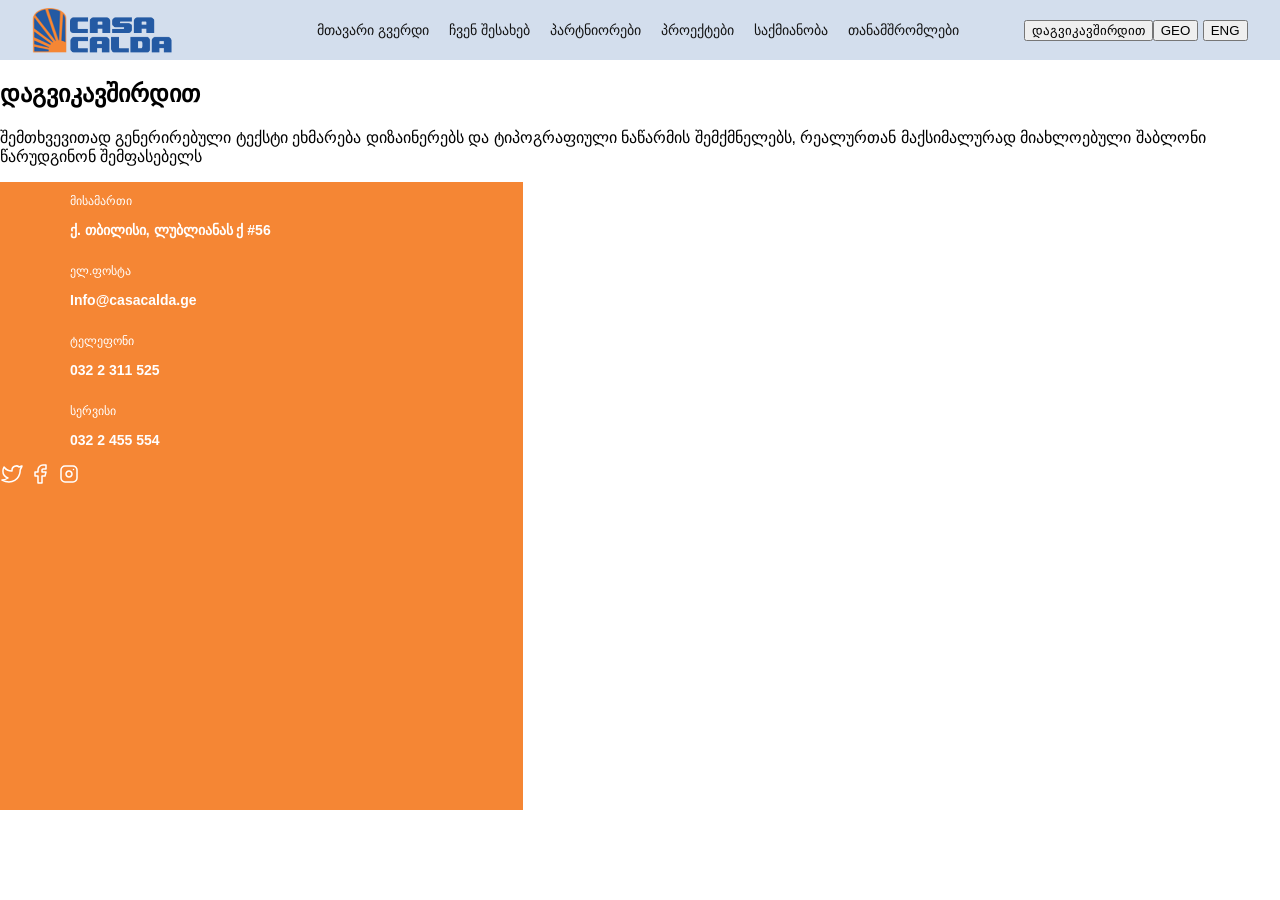
==== proj/index.html @ cd4a750c "main" ====
<!doctype html>
<html lang="en">
  <head>
    <meta charset="UTF-8" />
    <meta name="viewport" content="width=device-width, initial-scale=1.0" />
    <title>Document</title>
    <link rel="stylesheet" href="style.css" />
  </head>
  <body>
    <header>
      <nav>
        <img src="./images/logo-casacalda 1.svg" alt="" />
        <ul class="links">
          <li>მთავარი გვერდი</li>
          <li>ჩვენ შესახებ</li>
          <li>პარტნიორები</li>
          <li>პროექტები</li>
          <li>საქმიანობა</li>
          <li>თანამშრომლები</li>
        </ul>

        <div class="buttons">
          <button>დაგვიკავშირდით</button>
          <div>
            <button>GEO</button>
            <button>ENG</button>
          </div>
        </div>
      </nav>
    </header>

    <main>
      <h2>დაგვიკავშირდით</h2>
      <p>
        შემთხვევითად გენერირებული ტექსტი ეხმარება დიზაინერებს და ტიპოგრაფიული
        ნაწარმის შემქმნელებს, რეალურთან მაქსიმალურად მიახლოებული შაბლონი
        წარუდგინონ შემფასებელს
      </p>
      <section>
        <div class="orange">
          <div class="info">
            <div>
              <p class="dasaxeleba">მისამართი</p>
              <p class="bold">ქ. თბილისი, ლუბლიანას ქ #56</p>
            </div>
            <div>
              <p class="dasaxeleba">ელ.ფოსტა</p>
              <p class="bold">Info@casacalda.ge</p>
            </div>
            <div>
              <p class="dasaxeleba">ტელეფონი</p>
              <p class="bold">032 2 311 525</p>
            </div>
            <div>
              <p class="dasaxeleba">სერვისი</p>
              <p class="bold">032 2 455 554</p>
            </div>
          </div>
          <div class="icons">
            <img src="./images/Frame(1).svg" alt="">
            <img src="./images/Frame(2).svg" alt="">
            <img src="./images/Frame.svg" alt="">
          </div>
        </div>
        <div class="white"></div>
      </section>
    </main>

    <footer></footer>
  </body>
</html>
---- proj/style.css ----
body{
    font-family: sans-serif;
    margin: 0;
    padding: 0;
    box-sizing: border-box;
}

nav{
    display: flex;
    justify-content: space-around;
    align-items: center;
    background-color: #245AA333;
}



.links{
    display: flex;
    list-style-type: none;
    gap: 20px;
}

.links li{
    font-weight: 400;
    font-size: 14px;
    color: #141414;
}

.buttons{
    display: flex;
}

.orange{
    background-color: #F58634;
    width: 523px;
    height: 628px;
}

.dasaxeleba{
    font-weight: 500;
    font-size: 12px;
    color: white;
}

.bold{
    font-weight: 700;
    font-size: 14px;
    color: white;
}

.info{
    display: flex;
    justify-content: center;
    margin-left: 70px;
    flex-direction: column;
}
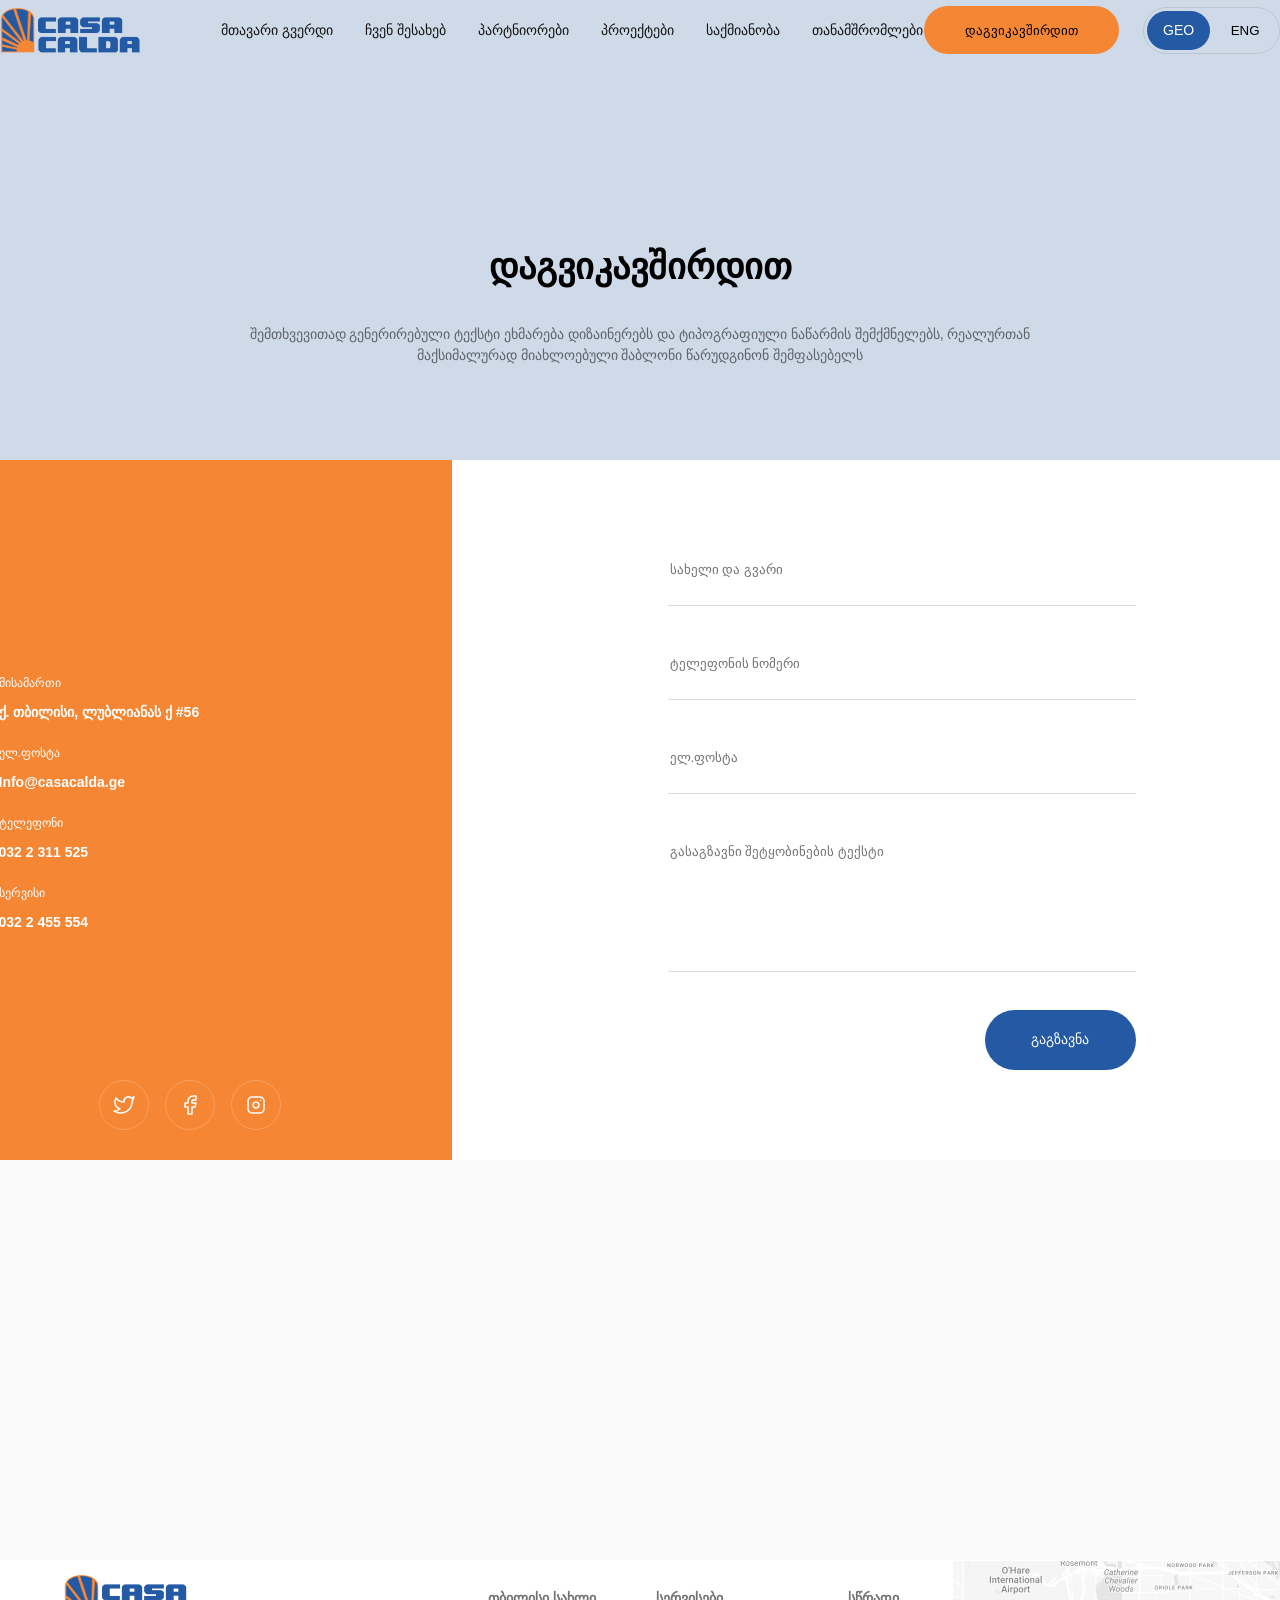
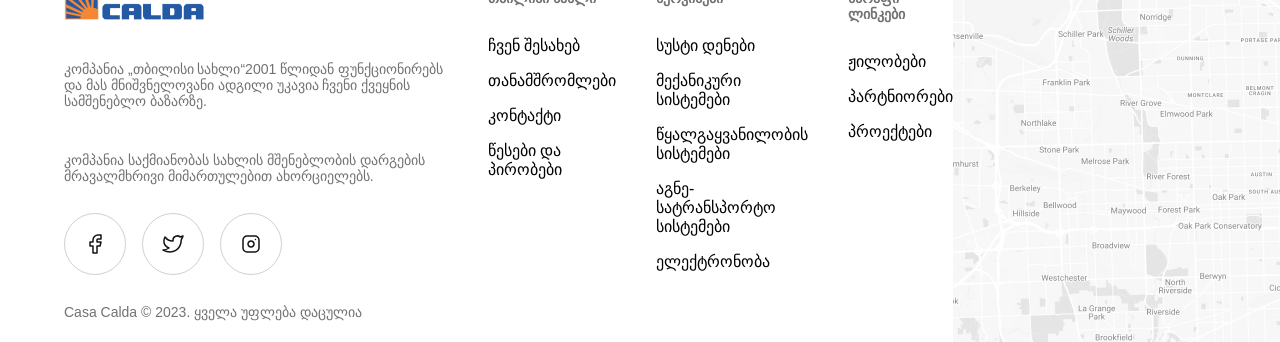
==== commit be4dbfd4: "main" ====
--- a/proj/index.html
+++ b/proj/index.html
@@ -9,7 +9,7 @@
   <body>
     <header>
       <nav>
-        <img src="./images/logo-casacalda 1.svg" alt="" />
+        <img src="./images/logo-casacalda_1.svg" alt="logo" />
         <ul class="links">
           <li>მთავარი გვერდი</li>
           <li>ჩვენ შესახებ</li>
@@ -20,23 +20,27 @@
         </ul>
 
         <div class="buttons">
-          <button>დაგვიკავშირდით</button>
-          <div>
-            <button>GEO</button>
-            <button>ENG</button>
+          <button class="btn1">დაგვიკავშირდით</button>
+          <div class="buttons2">
+            <button class="geo">GEO</button>
+            <button class="eng">ENG</button>
           </div>
         </div>
       </nav>
     </header>
 
+    <div class="bg-color"></div>
+
     <main>
-      <h2>დაგვიკავშირდით</h2>
-      <p>
-        შემთხვევითად გენერირებული ტექსტი ეხმარება დიზაინერებს და ტიპოგრაფიული
-        ნაწარმის შემქმნელებს, რეალურთან მაქსიმალურად მიახლოებული შაბლონი
-        წარუდგინონ შემფასებელს
-      </p>
-      <section>
+      <div class="txt">
+        <h2 class="h2">დაგვიკავშირდით</h2>
+        <p class="desc">
+          შემთხვევითად გენერირებული ტექსტი ეხმარება დიზაინერებს და ტიპოგრაფიული
+          ნაწარმის შემქმნელებს, რეალურთან მაქსიმალურად მიახლოებული შაბლონი
+          წარუდგინონ შემფასებელს
+        </p>
+      </div>
+      <section class="mains">
         <div class="orange">
           <div class="info">
             <div>
@@ -57,15 +61,104 @@
             </div>
           </div>
           <div class="icons">
-            <img src="./images/Frame(1).svg" alt="">
-            <img src="./images/Frame(2).svg" alt="">
-            <img src="./images/Frame.svg" alt="">
+            <div class="ico">
+              <img src="./images/Frame(1).svg" alt="" />
+            </div>
+            <div class="ico">
+              <img src="./images/Frame(2).svg" alt="" />
+            </div>
+            <div class="ico">
+              <img src="./images/Frame.svg" alt="" />
+            </div>
           </div>
         </div>
-        <div class="white"></div>
+        <div class="white">
+          <form class="inputs">
+            <input class="same" type="text" placeholder="სახელი და გვარი" />
+            <input class="same" type="text" placeholder="ტელეფონის ნომერი" />
+            <input class="same" type="email" placeholder="ელ.ფოსტა" />
+            <input
+              class="bolo"
+              type="text"
+              placeholder="გასაგზავნი შეტყობინების ტექსტი"
+            />
+            <div class="formButton">
+              <button>გაგზავნა</button>
+            </div>
+          </form>
+        </div>
       </section>
     </main>
 
-    <footer></footer>
+    <footer>
+      <div class="footer-container">
+        <div class="footer-about">
+          <div class="footer-logo">
+            <img src="./images/logo-casacalda_1.svg" alt="Casa Calda Logo" />
+          </div>
+
+          <p class="ptxt">
+            კომპანია „თბილისი სახლი“2001 წლიდან ფუნქციონირებს და მას
+            მნიშვნელოვანი ადგილი უკავია ჩვენი ქვეყნის სამშენებლო ბაზარზე.
+          </p>
+
+          <p class="ptxt">
+            კომპანია საქმიანობას სახლის მშენებლობის დარგების მრავალმხრივი
+            მიმართულებით ახორციელებს.
+          </p>
+
+          <div class="footer-socials">
+            <div>
+              <img src="./images/vector3.svg" alt="" />
+            </div>
+            <div>
+              <img src="./images/vector2.svg" alt="" />
+            </div>
+            <div>
+              <img src="./images/vector1.svg" alt="" />
+            </div>
+          </div>
+            <p class="idkk">Casa Calda © 2023. ყველა უფლება დაცულია</p>
+
+        </div>
+
+        <div class="footer-column">
+          
+          <ul>
+            <h3>თბილისი სახლი</h3>
+            <li>ჩვენ შესახებ</li>
+            <li>თანამშრომლები</li>
+            <li>კონტაქტი</li>
+            <li>წესები და პირობები</li>
+          </ul>
+        </div>
+
+        <div class="footer-column">
+          
+          <ul>
+            <h3>სერვისები</h3>
+            <li>სუსტი დენები</li>
+            <li>მექანიკური სისტემები</li>
+            <li>წყალგაყვანილობის სისტემები</li>
+            <li>აგნე-სატრანსპორტო სისტემები</li>
+            <li>ელექტრონობა</li>
+          </ul>
+        </div>
+
+        <div class="footer-column">
+          
+          <ul>
+            <h3>სწრაფი ლინკები</h3>
+            <li>ჟილობები</li>
+            <li>პარტნიორები</li>
+            <li>პროექტები</li>
+          </ul>
+        </div>
+
+        <img src="./images/Frame 46.png" alt="" />
+      </div>
+
+
+    </footer>
   </body>
 </html>
--- a/proj/style.css
+++ b/proj/style.css
@@ -1,8 +1,9 @@
 body{
-    font-family: sans-serif;
+    font-family: "Avenir Next Georgian", sans-serif;
     margin: 0;
     padding: 0;
     box-sizing: border-box;
+    background-color: #FAFAFA;
 }
 
 nav{
@@ -12,12 +13,28 @@
     background-color: #245AA333;
 }
 
-
+main{
+    display: flex;
+    align-items: center;
+    flex-direction: column;
+    position: relative;
+    top: -400px;
+    gap: 80px;
+}
+
+.txt{
+    text-align: center;
+}
+
+.bg-color{
+    background-color: #245AA333;
+    height: 550px;
+}
 
 .links{
     display: flex;
     list-style-type: none;
-    gap: 20px;
+    gap: 32px;
 }
 
 .links li{
@@ -26,14 +43,11 @@
     color: #141414;
 }
 
-.buttons{
-    display: flex;
-}
+
 
 .orange{
     background-color: #F58634;
     width: 523px;
-    height: 628px;
 }
 
 .dasaxeleba{
@@ -51,6 +65,210 @@
 .info{
     display: flex;
     justify-content: center;
-    margin-left: 70px;
-    flex-direction: column;
+    padding: 204px 221px 136px 70px;
+    flex-direction: column;
+}
+
+.btn1{
+    background-color: #F58634;
+    border: none;
+    border-radius: 100px;
+    width: 195px;
+    height: 48px;
+
+}
+
+.buttons{
+    display: flex;
+    align-items: center;
+    gap: 24px;
+}
+
+
+.buttons2{
+    border: 1px solid #1414141A;
+    border-radius: 100px;
+    padding: 3px;
+}
+
+.geo{
+    border-radius: 100px;
+    border: none;
+    background-color: #245AA3;
+    color: white;
+    font-weight: 500;
+    font-size: 14px;
+    line-height: 150%;
+    padding: 9px 16px 9px 16px;
+}
+
+.eng{
+    padding: 9px 16px 9px 16px;
+    border-radius: 100px;
+    border: none;
+    background-color: transparent;
+}
+
+.h2{
+    font-weight: 700;
+    font-size: 36px;
+    line-height: 150%;
+}
+
+.desc{
+    font-size: 14px;
+    color: #14141499;
+    line-height: 150%;
+    font-weight: 500;
+    width: 790px;
+    text-align: center;
+}
+
+
+.icons{
+    display: flex;
+    justify-content: center;
+    align-items: center;
+    gap: 16px;
+    padding-bottom: 20px;
+}
+
+
+.ico{
+    border: 1px solid #FFFFFF33;
+    width: fit-content;
+    width: 48px;
+    height: 48px;
+    display: flex;
+    justify-content: center;
+    align-items: center;
+    border-radius: 100px;
+}
+
+.white{
+    height: 700px;
+    display: flex;
+    justify-content: center;
+    align-items: center;
+    width: 900px;
+    background-color: white;
+}
+
+.inputs{
+    display: flex;
+    flex-direction: column;
+    justify-content: space-between;
+    height: 520px;
+    width: 468px;
+}
+
+.same{
+    border: none;
+    border-bottom: 1px solid #D9D9D9;
+    height: 38px;
+    padding-bottom: 16px;
+    outline: none;
+}
+
+.inputs input::placeholder{
+    color: #14141499;
+}
+
+
+
+.mains{
+    display: flex;
+}
+
+.formButton{
+    display: flex;
+    justify-content: flex-end;
+}
+
+.formButton button{
+    background-color: #245AA3;
+    width: 151px;
+    height: 60px;
+    border-radius: 100px;
+    border: none;
+    color: white;
+    font-size: 14px;
+    font-weight: 500;
+    line-height: 150%;
+}
+
+
+footer{
+    display: flex;
+    justify-content: flex-end;
+    background-color: white;
+}
+
+.footer-container{
+    display: flex;
+    justify-content: space-between;
+    width: 95%;
+}
+
+.footer-about{
+    display: flex;
+    flex-direction: column;
+    justify-content: space-around;
+}
+
+.ptxt{
+    width: 384px;
+    color: #14141499;
+    font-size: 14px;
+    font-weight: 500;
+}
+
+.footer-socials{
+    display: flex;
+    gap: 16px;
+}
+
+.footer-socials div{
+    border: 1px solid #14141433;
+    width: fit-content;
+    border-radius: 100px;
+    padding: 18px;
+    display: flex;
+    justify-content: center;
+    align-items: center;
+}
+
+
+.footer-column {
+    height: 169px;
+    display: flex;
+    
+}
+
+.footer-column h3{
+    color: #14141499;
+    font-weight: 700;
+    font-size: 14px;
+    
+}
+
+.footer-column ul{
+    list-style-type: none;
+    display: flex;
+    flex-direction: column;
+    gap: 16px;
+}
+
+.idkk{
+    font-size: 14px;
+    color: #14141499;
+    font-weight: 500;
+}
+
+.bolo{
+    border: none;
+    border-bottom: 1px solid #D9D9D9;
+    height: 38px;
+    padding-bottom: 100px;
+    outline: none;
 }
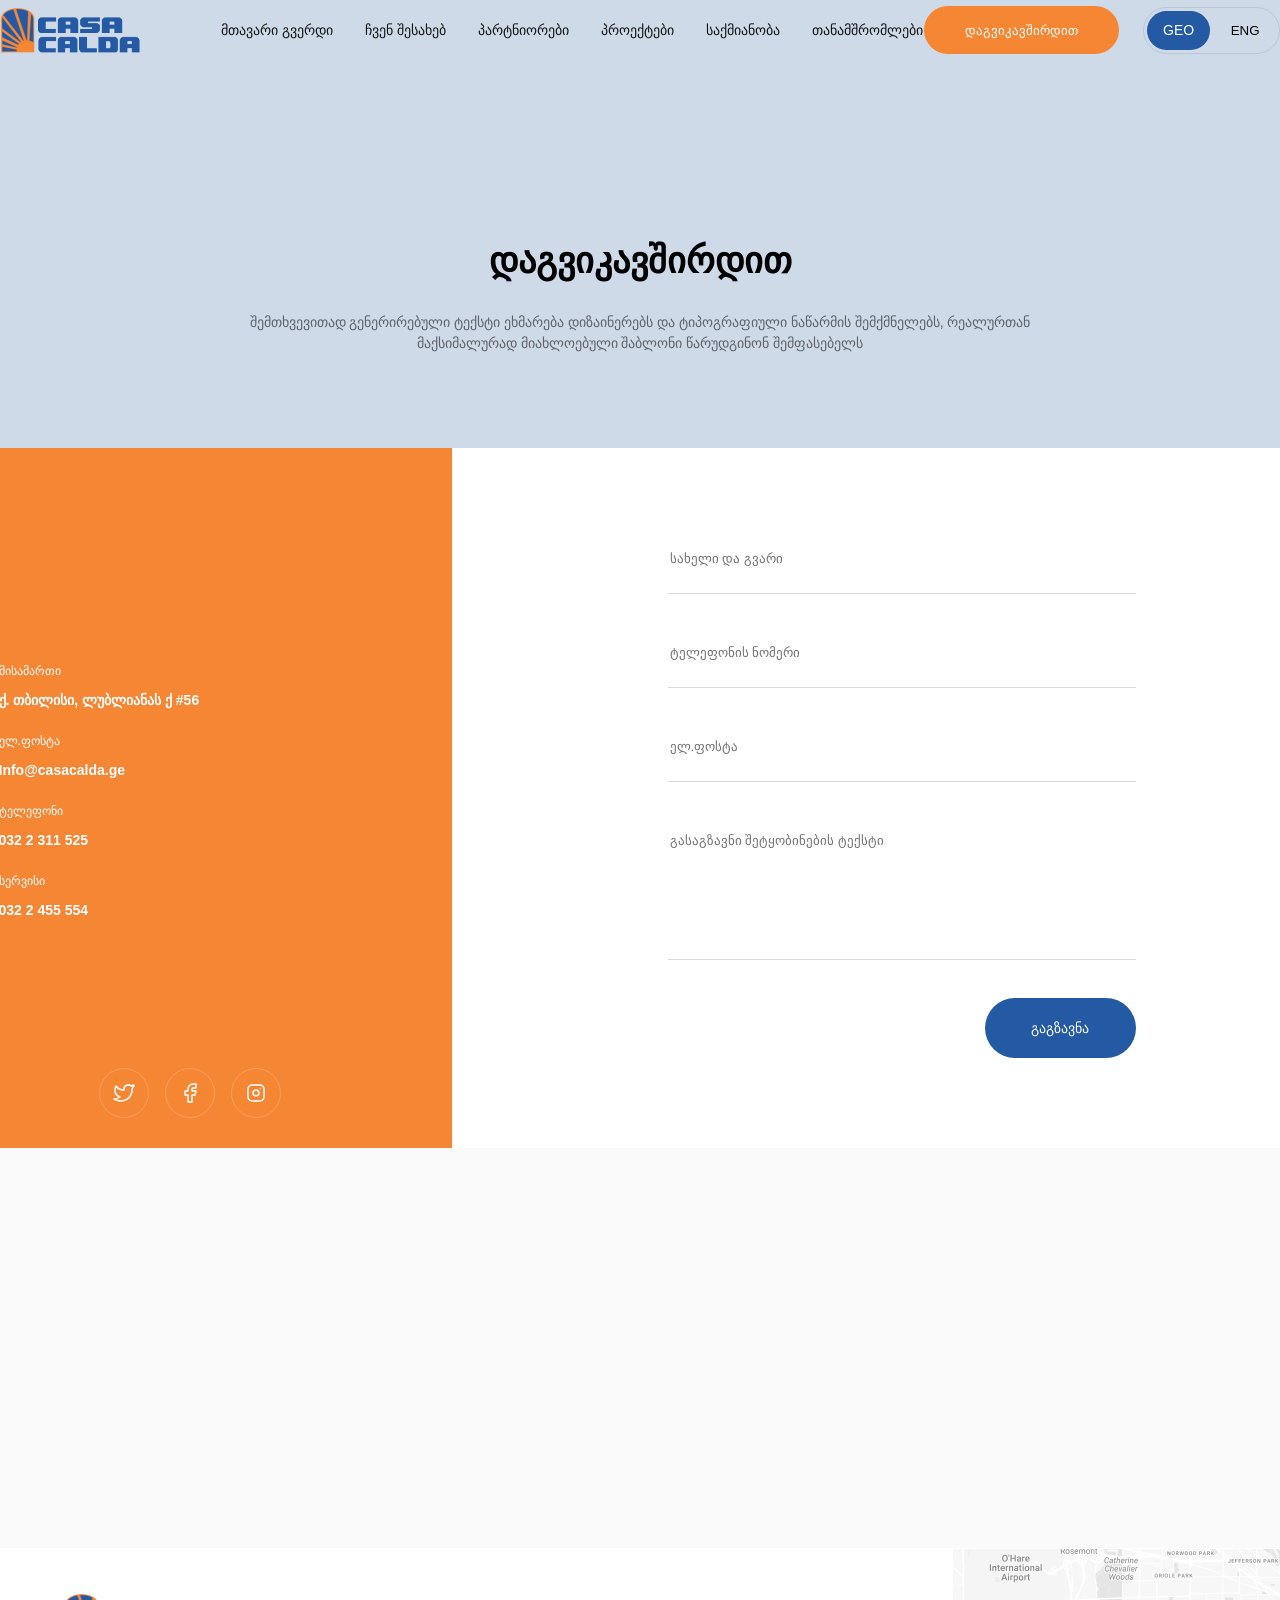
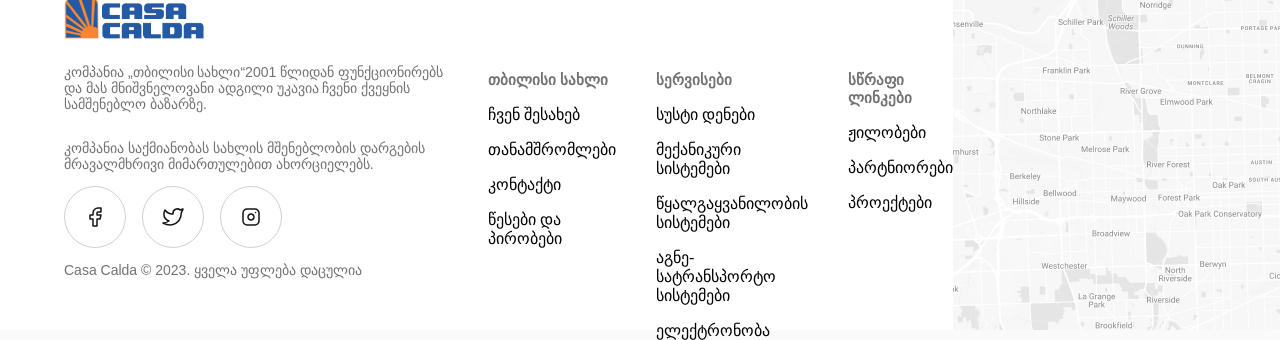
==== commit 9e197869: "main" ====
--- a/proj/index.html
+++ b/proj/index.html
@@ -33,7 +33,7 @@
 
     <main>
       <div class="txt">
-        <h2 class="h2">დაგვიკავშირდით</h2>
+        <h1 class="h2">დაგვიკავშირდით</h1>
         <p class="desc">
           შემთხვევითად გენერირებული ტექსტი ეხმარება დიზაინერებს და ტიპოგრაფიული
           ნაწარმის შემქმნელებს, რეალურთან მაქსიმალურად მიახლოებული შაბლონი
@@ -62,13 +62,13 @@
           </div>
           <div class="icons">
             <div class="ico">
-              <img src="./images/Frame(1).svg" alt="" />
+              <img src="./images/Frame(1).svg" alt="facebook" />
             </div>
             <div class="ico">
-              <img src="./images/Frame(2).svg" alt="" />
+              <img src="./images/Frame(2).svg" alt="twitter" />
             </div>
             <div class="ico">
-              <img src="./images/Frame.svg" alt="" />
+              <img src="./images/Frame.svg" alt="instagram" />
             </div>
           </div>
         </div>
@@ -109,13 +109,13 @@
 
           <div class="footer-socials">
             <div>
-              <img src="./images/vector3.svg" alt="" />
+              <img src="./images/vector3.svg" alt="facebook" />
             </div>
             <div>
-              <img src="./images/vector2.svg" alt="" />
+              <img src="./images/vector2.svg" alt="twitter" />
             </div>
             <div>
-              <img src="./images/vector1.svg" alt="" />
+              <img src="./images/vector1.svg" alt="instagram" />
             </div>
           </div>
             <p class="idkk">Casa Calda © 2023. ყველა უფლება დაცულია</p>
@@ -125,7 +125,7 @@
         <div class="footer-column">
           
           <ul>
-            <h3>თბილისი სახლი</h3>
+            <li class="pirv">თბილისი სახლი</li>
             <li>ჩვენ შესახებ</li>
             <li>თანამშრომლები</li>
             <li>კონტაქტი</li>
@@ -136,7 +136,7 @@
         <div class="footer-column">
           
           <ul>
-            <h3>სერვისები</h3>
+            <li class="pirv">სერვისები</li>
             <li>სუსტი დენები</li>
             <li>მექანიკური სისტემები</li>
             <li>წყალგაყვანილობის სისტემები</li>
@@ -148,14 +148,14 @@
         <div class="footer-column">
           
           <ul>
-            <h3>სწრაფი ლინკები</h3>
+            <li class="pirv">სწრაფი ლინკები</li>
             <li>ჟილობები</li>
             <li>პარტნიორები</li>
             <li>პროექტები</li>
           </ul>
         </div>
 
-        <img src="./images/Frame 46.png" alt="" />
+        <img src="./images/Frame46.png" alt="" />
       </div>
 
 
--- a/proj/style.css
+++ b/proj/style.css
@@ -75,6 +75,7 @@
     border-radius: 100px;
     width: 195px;
     height: 48px;
+    color: white;
 
 }
 
@@ -208,6 +209,7 @@
     display: flex;
     justify-content: space-between;
     width: 95%;
+    align-items: center;
 }
 
 .footer-about{
@@ -245,10 +247,10 @@
     
 }
 
-.footer-column h3{
-    color: #14141499;
-    font-weight: 700;
-    font-size: 14px;
+.pirv{
+    color: #14141499;
+    font-weight: 900;
+    font-size: 15px;
     
 }
 
